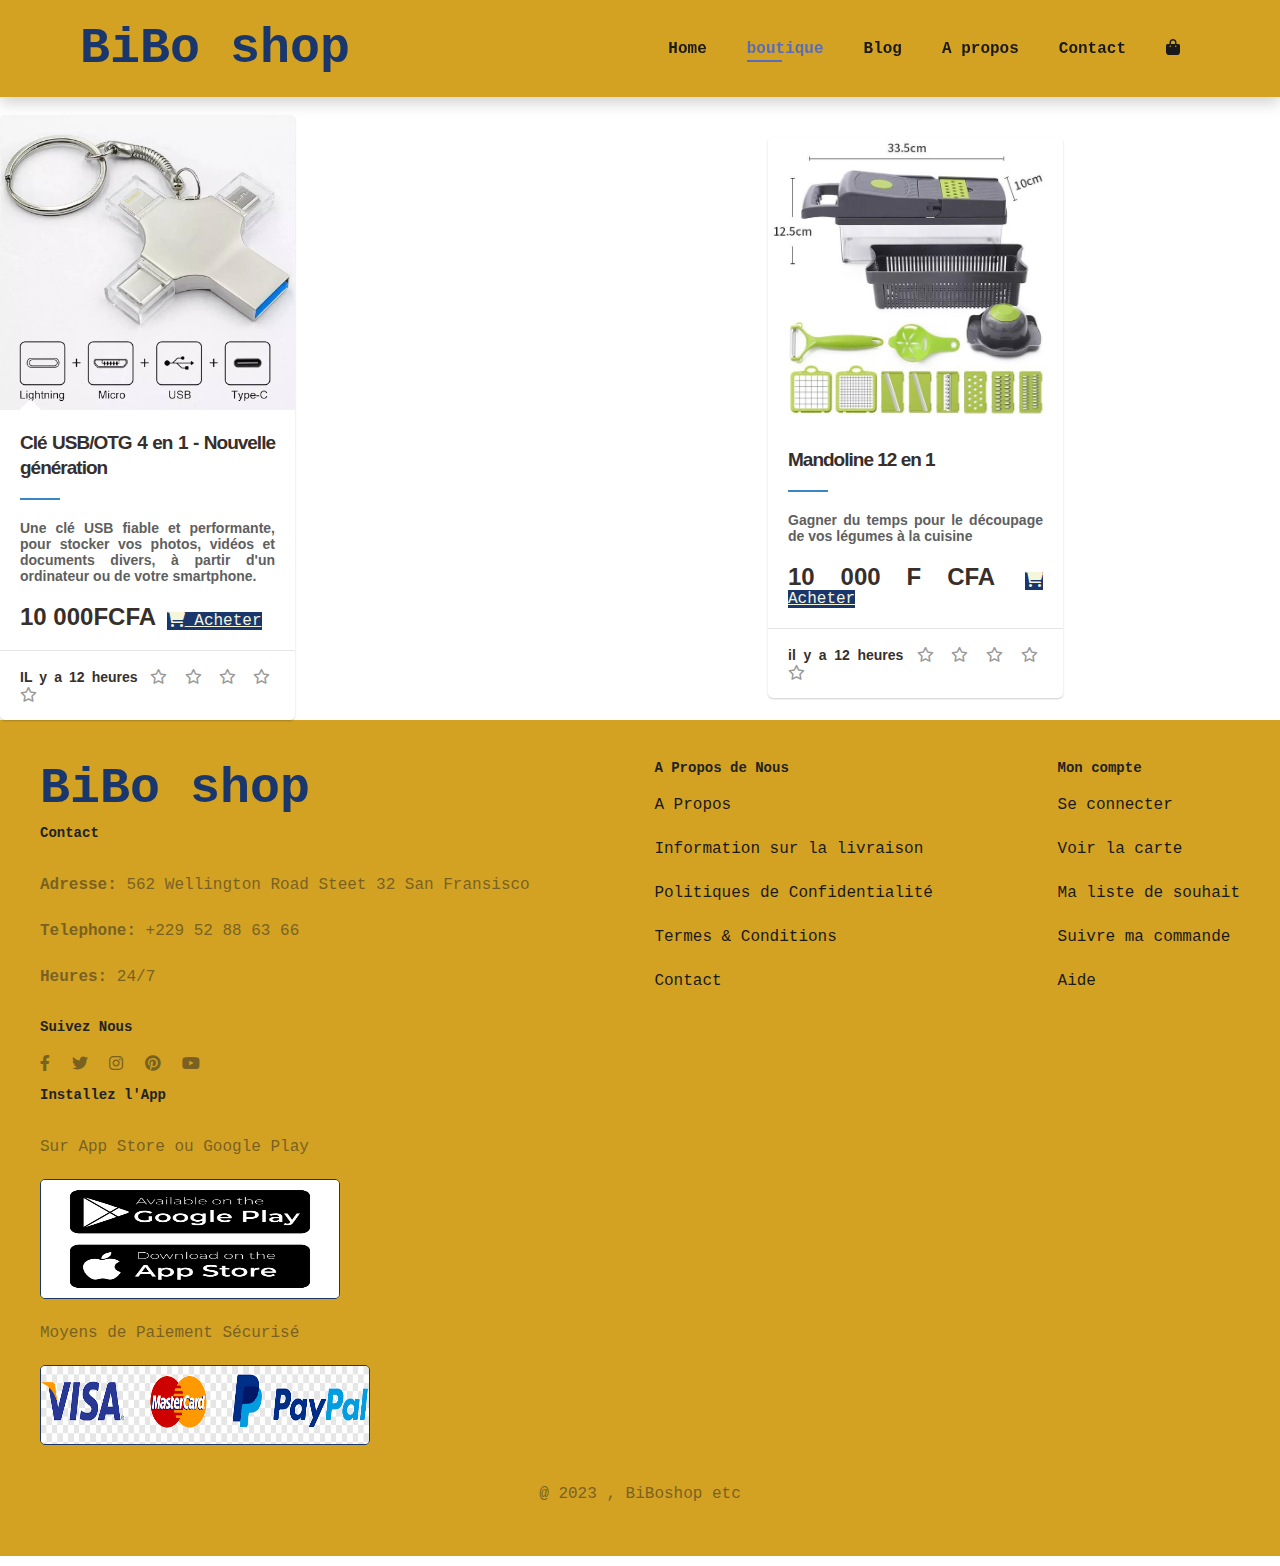
==== shop.html @ 0071ec61 "first commit" ====
<html>
    <head>
    <meta charset="UTF-8">
    <meta http-equiv="X-UA-Compatible" content="IE=edge">
    <meta name="viewport" content="width=device-width, initial-scale=1.0">
    <link rel="stylesheet" href="font/css/all.css"> 
    <title>BiBoShop</title>
    <link rel="stylesheet" href="styles1.css">
    <link rel="stylesheet" href="styles.css">
    <link rel="preconnect" href="https://fonts.googleapis.com">
    <link rel="stylesheet" href="path/to/font-awesome/css/font-awesome.min.css">

<link rel="preconnect" href="https://fonts.gstatic.com" crossorigin>
<link href="https://cdn.jsdelivr.net/npm/bootstrap@5.2.3/dist/css/bootstrap.min.css" rel="stylesheet" integrity="sha384-rbsA2VBKQhggwzxH7pPCaAqO46MgnOM80zW1RWuH61DGLwZJEdK2Kadq2F9CUG65" crossorigin="anonymous">

<link href="https://fonts.googleapis.com/css2?family=Merriweather&family=Montserrat&family=Sacramento&display=swap" rel="stylesheet">

</head>
<body>
    <section id="header">
        
        <a class="navbar-logo" href="index.html">
            BiBo shop
        </a>
        <div>
            <ul id="navbar">
                <li><a  href="index.html">Home</a></li>
                <li><a  class="active" href="shop.html">boutique</a></li>
                <li><a href="blog.html">Blog</a></li>
                <li><a href="About.html">A propos</a></li>
                <li><a href="contact.html">Contact</a></li>
                <li><a class="lg-bag" href="cart.html"><i class="fa fa-shopping-bag" aria-hidden="true"></i></a></li>
                <a href="#" id="close"><i class="fas fa-times"></i></a>
            </ul>
        </div>
        <div id="mobile">
            <a href="cart.html"><i class="fa fa-shopping-bag" aria-hidden="true"></i></a>
            <i id="bar" class="fas fa-outdent"></i>
    
        </div>
    </section>
    <section>
        <br>
<div class="container">
  <div class="row"> 
    <div class="block span3">
      <div class="product">
        <img src="img/store/pro1.jpg">
          <div class="buttons">
            <a class="buy btn btn-large btn-info" href="#"><i class="fa fa-shopping-cart"></i>Ajouter à la carte</a>
            <a class="preview btn btn-large btn-info" href="single.product.html"><i class=" fa fa-eye"></i> Voir le produit</a>
        </div>
      </div>
    
      <div class="info">
        <h4>Clé USB/OTG 4 en 1 - Nouvelle génération</h4>
        <span class="description">
          Une clé USB fiable et performante, pour stocker vos photos, vidéos et documents divers,
           à partir d'un ordinateur ou de votre smartphone. 
        </span>
        <span class="price">10 000FCFA</span>
        <a class="btn btn-info pull-right" href="#"><i class="fa fa-shopping-cart"></i> Acheter</a>
      </div>
    
      <div class="details">
        <span class="time"><i class="icon-time"></i> IL y a 12 heures</span>
        <span class="rating pull-right">
          <span class="star"></span>
          <span class="star"></span>
          <span class="star"></span>
          <span class="star"></span>
          <span class="star"></span>
         </span>
      </div>
    </div>
  </div>
  <div class="row"> 
    <div class="block span3">
      <div class="product">
        <img src="img/store/produit21.jpg">
          <div class="buttons">
            <a class="buy btn btn-large btn-info" href="#"><i class="fa fa-shopping-cart"></i> Ajouter à la carte</a>
            <a class="preview btn btn-large btn-info" href="single.product.html"><i class="fa fa-eye"></i> Voir le produit</a>
        </div>
      </div>
    
      <div class="info">
        <h4>Mandoline 12 en 1</h4>
        <span class="description">
          Gagner du temps pour le découpage de vos légumes à la cuisine
        </span>
        <span class="price">10 000 F CFA</span>
        <a class="btn btn-info pull-right" href="#"><i class="fa fa-shopping-cart"></i> Acheter</a>
      </div>
    
      <div class="details">
        <span class="time"><i class="icon-time"></i> il y a 12 heures</span>
        <span class="rating pull-right">
          <span class="star"></span>
          <span class="star"></span>
          <span class="star"></span>
          <span class="star"></span>
          <span class="star"></span>
         </span>
      </div>
    </div>
  </div>
</div>
    </section>
    <footer class="section-p1">
        <div class="row-footer">
            <div class="col">
                <a class="navbar-logo" href="index.html">
                    BiBo shop
                </a>
                <h4>Contact</h4>
                <p><strong>Adresse:</strong> 562 Wellington Road Steet 32 San Fransisco</p>
                <p><strong>Telephone:</strong> +229 52 88 63 66</p>
                <p><strong>Heures:</strong> 24/7</p>
                <div class="follow" >
                    <h4>Suivez Nous</h4>
                    <p class="icon">
                        <i class="fab fa-facebook-f"></i>
                        <i class="fab fa-twitter"></i>
                        <i class="fab fa-instagram"></i>
                        <i class="fab fa-pinterest"></i>
                        <i class="fab fa-youtube"></i>
        
                    </p>
                </div>
        
            </div>
            <div class="col">
                <h4>A Propos de Nous</h4>
                <a href="#">A Propos</a><br>
                <a href="#">Information sur la livraison</a><br>
                <a href="#">Politiques de Confidentialité</a><br>
                <a href="#">Termes & Conditions</a><br>
                <a href="#">Contact</a>
        
            </div>
            <div class="col">
                <h4>Mon compte</h4>
                <a href="#">Se connecter</a><br>
                <a href="#">Voir la carte</a><br>
                <a href="#">Ma liste de souhait</a><br>
                <a href="#">Suivre ma commande</a><br>
                <a href="#">Aide</a>
            </div>
            <div class="col app">
                <h4>Installez  l'App</h4>
                <p>Sur App Store ou Google Play</p>
                <img src="img/app.jpg" class="app-img" alt="">
                <p>Moyens de Paiement Sécurisé</p>
                <img src="img/pay2.png" class="pay-img" alt="">
            </div>
        </div>
    
    
        <div class="copyright">
            <p>@ 2023 , BiBoshop etc</p>
        </div>
    
    </footer>
    <script src="script.js"></script>
</body>
</html>
---- styles1.css ----
#header {
    display: flex;
    align-items: center;
    justify-content: space-between;
    padding: 20px 80px;
    background: #d3a223;
    box-shadow: 0 5px 15px rgba(0,0 ,0, 0.2);
    margin-bottom: 0px;
    width: auto;
    z-index: 999;
    position: sticky;
    top: 0;
    left: 0;
}
#navbar {
    display: flex;
    align-items: center;
    justify-content: center;
}
#mobile {
    display: none;
    align-items: center;
}
#close
{
    display: none;
}
.logoHeader {
    width: 100px;
    height: auto;
}
.navbar-logo {
    font-size: 50px;
    font-weight: bolder;
    text-decoration:none;
    list-style: none;
    color: #19376D;
    transition: ease-in 0.3s;
}

#navbar li {
    list-style: none;
    padding: 0 20px;
    position: relative;
}
#navbar li a {
    text-decoration: none;
    font-size: 16px;
    font-weight: 600;
    color: #1a1a1a;
    transition: 0.3s ease;
}
#navbar li a:hover,
#navbar li a.active {
    color: #576CBC;
}
#navbar li a.active::after, 
#navbar li a:hover::after {
    content: " ";
    width: 30%;
    height:2px;
    background: #576CBC;
    position: absolute;
    bottom: -4px;
    left: 20px;
}




body {
    background-image: url(https://subtlepatterns.com/patterns/kindajean.png);
  }
  
  .row {
    width: 40% !important ;
}
.container {
    display: flex !important;
    justify-content: space-between;
    align-items: center;
    text-align: justify;
    flex-wrap: wrap;
}
  .block {
	display: block;
    position: relative;
    width: 295px;
    border-radius: 5px;
    background: #fff;
    box-shadow: 0 1px 2px rgba(0, 0, 0, 0.2);
  }
  
  .product {
    display: block;
    position: relative;
  }
  
  .product img {
    width: 100%;
    border-top-left-radius: 5px;
    border-top-right-radius: 5px;
  }
  
  .info {
    display: block;
    position: relative;
    padding: 20px;
  }
  
  .details {
    border-top: 1px solid #e5e5e5;
    padding: 18px 20px;
  }
  
  .buttons {
    display: block;
    position: absolute;
    left: 0;
    top: 0;
    width: 100%;
    height: 100%;
    border-top-left-radius: 5px;
    border-top-right-radius: 5px;
    background: rgba(255, 255, 255, 0.5);
    opacity: 0;
    -webkit-transition: opacity 0.25s ease-in;
    -ms-transition: opacity 0.25s ease-in;
    -moz-transition: opacity 0.25s ease-in;
    -o-transition: opacity 0.25s ease-in;
    transition: opacity 0.25s ease-in;
  }
  
  .product:hover .buttons,
  .product:hover a {
    opacity: 1;
  }
  
  .buttons a  { 
    display: block;
    position: absolute;
    left: 50px;
    width: 155px;
    border-radius: 2px;
    padding: 15px 10px 15px 65px !important;
    font-family: Helvetica, sans-serif;
    text-transform: uppercase !important;
    color: #fff;
    text-decoration: none;
    opacity: 0;
  }
  .btn {
    background-color: #19376D !important;
    color: beige !important;
    border: 1px solid white !important;
    margin: 12px 0 !important;
    width: auto !important;
    text-align: center !important;
}
.btn-info:hover {
    background-color:beige !important;
    color:#19376D !important;
    border: 1px solid #19376D !important;

}
  a.buy {
    top: 20%;
  }
  
  a.preview {
    bottom: 20%;
  }
  
  .info::after {
    display: block;
    position: absolute;
    top: -8px;
    left: 23px;
    content: "";
    width: 15px;
    height: 15px;
    background: #fff;
    -webkit-transform: rotate(45deg);
    -ms-transform: rotate(45deg);
    -moz-transform: rotate(45deg);
    -o-transform: rotate(45deg);
    transform: rotate(45deg);
  }
  
  .info h4 {
    position: relative;
    padding: 0 0 20px 0;
    margin: 0 0 20px 0;
    font-family: "Open Sans", sans-serif;
    font-weight: 700;
    font-size: 19px;
    line-height: 25px;
    color: #372f2b;
    letter-spacing: -1px;
  }
  
  .info h4::after {
    display: block;
    position: absolute;
    bottom: 0px;
    content: "";
    width: 40px;
    height: 2px;
    background: #3b86c4;
  }
  
  .info .description {
    display: block;
    padding-bottom: 20px;
    font-family: "Open Sans", sans-serif;
    font-size: 14px;
    font-weight: 600;
    color: #5f5f5f;
  }
  
  .info .price {
    font-family: "Open Sans", Helvetica, Arial, sans-serif;
    font-size: 24px;
    font-weight: 700;
    color: #372f2b;
    line-height: 26px;
  }
  
  .time {
    font-family: "Open Sans", sans-serif;
    font-size: 14px;
    font-weight: 700;
    color: #372f2b;
    background: url("../img/clock-icon.png") no-repeat;
    background-position: 0 2px;
  }
  
  .rating {
    unicode-bidi: bidi-override;
    direction: rtl;
    font-size: 15px;
  }
  
  .rating span.star {
    font-family: FontAwesome;
    font-weight: 400;
    font-style: normal;
    display: inline-block;
  }
  
  .rating span.star:hover {
    cursor: pointer;
  }
  
  .rating span.star:before {
    content: "\f006";
    padding-right: 5px;
    color: #999;
  }
  
  .rating span.star:hover:before,
  .rating span.star:hover ~ span.star:before {
    content: "\f005";
    color: #e3cf7a;
  }
  footer .col {
    display: flex;
    align-items: flex-start;
    flex-direction: column;
}
footer .app {
    width: auto;
}
footer h4 {
    margin-bottom: 20px;
    font-size: 14;
}
footer p {
    margin-bottom: 13px;
}
footer a {
    margin: 0 0 8px 0;
    color: #1a1a1a;
    text-decoration: none;
}
footer .logo {
    margin-bottom: 30px;
}
footer .follow {
    margin-top: 20px;
    color: rgb(0, 0, 0);
}
footer .follow i {    
    padding-right: 12px;
}
footer .follow i:hover ,
footer a:hover {
    color: #19376D;
}
footer .copyright {
    margin-top: 30px;
    text-align: center;
}
footer .row-footer {
    display: flex !important;
    flex-wrap: wrap !important;
    justify-content: space-between !important;
}


  /* Start Media query */
@media (max-width: 1024px) {
    #banner3 .banner-box {
        height: 50vh;
        width: 300px;
      
    }
}
@media (max-width: 912px){
    #feature .fe-box {
        padding: 25px 1px;
        width: 150px;
        text-align: center;
        /* padding: 25px 100px; */
        padding: 25px 5px;
        border: 1px solid #cce7d0;
        margin: 40px;
    }
    #sm-banner .banner-box {
        height: 38vh;
        min-width: 100%;
    }
    #banner3 {
        display: flex;
        justify-content: space-between;
        flex-direction: column;
        flex-wrap: wrap;
    }
    #banner3 .banner-box {
       
        width: 100%;
        margin-bottom: 30px;
    }
}
@media (max-width:799px)  {
#navbar { 
    display: flex;
    flex-direction: column;
    align-items: flex-start;
    justify-content: flex-start;
    position: fixed;
    top: 0;
    right:-300px;
    width: 300px;
    background-color: #E3E6F3;
    box-shadow: 0 40px 60px rgba(0, 0, 0, 0.1);
    padding: 80px 0 0 10px;
    transition: 0.5s;
}
.navbar-logo {
    font-size: 30px;
}
#navbar.active {
    position: absolute;
    right: 0px ;
}
#navbar li {
    margin-bottom: 25px;
}
#navbar li:hover {
    color: #19376D;
}
#navbar a#close{
    text-decoration: none;
}
#mobile {
    display: flex;
    align-items: center;
}
#mobile i {
    color: #1a1a1a;
    font-size: 24px;
    padding-left: 20px;
}
#close {
    display: flex;}
#close {
    position: absolute;
    top: 30px;
    left: 30px;
    font-size: 25px;
    color: #222;
}
.lg-bag {
    display: none;
}
#hero{
height: 70vh;
background-position: top 30% right 30%;
padding: 5px 80px;
}
#feature {
    display: flex;
    align-items: center;
    justify-content: center;
    flex-wrap: wrap;
        
}
#feature .fe-box {
    margin: 10px 25px;
    padding: 25px 25px;
    border: 1px solid #cce7d0;
}
#product1 .pro-container {
    display: flex;
    justify-content:center;
    flex-wrap: wrap;
}
#banner {
height: 25vh;
width: 100%;
background-size: cover;
background-position: center;
}
#sm-banner .banner-box {
   
    margin: 10px 20px;
    padding: 0px 20px;
    min-width: 100%;
    height: 30vh;
}
#banner3 {
    display: none;
   /* padding: 5px 40px; */
   justify-content:space-between;
   min-width: 100%;
margin-left: 10px;
}

#banner3 .banner-box {
  width: 100%;
  margin: 0 0 15px 0;
}

#newsletter {
   
    height: 35vh;
    
}
#newsletter .newsForm {
    display: flex;
    width: 70%;
}
}

@media (max-width:477px)  {
    .container {
        display: block;
        justify-content: space-between;
        align-items: center;
        text-align: justify;
        flex-wrap: wrap;
    }
    .row {
        width: 100% !important;
    }
#header {
  
    padding: 20px 40px;
   
}  
.navbar-logo {
    font-size: 30px;
}
#hero {
    height: 70vh;
    background-position: 40%;
    padding: 5px 40px;       
    
}
#hero  h2 {
    font-size: 42px;
    line-height: 50px;
    color: #ffffff;
}
#hero h1 {
    color: #19376D;
    font-size: 50px;
}
#hero p {
    font-size: 35 px;
    color: #ffffff;
    font-weight: 500;
    margin: 15px 0 20px 0;
}
#feature {
    padding: 20px;
    justify-content: space-between;
}
.img1 {
    width: 100%;
    padding-bottom: 15px;
}
#feature .fe-box {
    width: 100px;
    text-align: center;
    box-shadow: 20px 20px 34% rgba(0, 0, 0, 0.03);
    padding: 25px 15px;
    border: 1px solid #cce7d0;
}
#product1 h2 {
    font-size: 37px;
   
}
#product1 p {
    font-size: 25px;
}
#product1 .pro {
    width: 100%;
}  
#sm-banner .banner-box {
    margin: 10px 20px;
    padding: 0px 20px;
    min-width: 100%;
    height: 40vh;
}
#banner h2 {
    color: white;
    font-size: 30px;
    font-weight: 700;
    padding: 10px 20px;
}
#banner3 {
    display: none;
}

#banner3 .banner-box {
    width: 100%;
}
#banner3 .banner2 {
margin: 15px 0;
}

#newsletter {
    padding: 20px 20px;
    height: 22vh;
}
#newsletter .newsForm{
    width: 100%;
}
.row-footer {
    display: flex;
    flex-direction: column;
}
    
   

}

@media (max-width:375px) {
    #hero {
        height: 80vh;
        background-position: 40%;
        padding: 20px 20px;
    }
    #hero button {
        
        color: #19376D;
        border: 2px solid #19376D;
        padding: 18px;
        font-size: 20px;
        
    }
    #hero p {
        font-size: 35 px;
        color: rgb(0, 0, 0);
        font-weight: 500;
        margin: 15px 0 20px 0;
    }
    #hero h1 {
        color: #19376D;
        font-size: 40px;
    }
    #banner {
        height: 40vh;
        width: 100%;
        background-size: cover;
        background-position: center;
    }
    #sm-banner .banner-box:nth-child(1) {
        height: 70vh;
        width: 50%;
        margin: auto;
        margin-bottom: 30px;

       
    }
    #sm-banner .banner-box:nth-child(2) {
        height: 50vh;
        width: 50%;
        margin: auto;
       
    }
    #newsletter {
        padding: 20px 20px;
        height: 28vh;
    }
}
@media (max-width:280px) {
    .navbar-logo {
        font-size: 25px;
    }
    #feature .fe-box {
        width: 70px;
        min-width: 40%;
        text-align:justify;
        margin: 0;
        padding: 25px 15px;
        max-width: 50%;
        border: 1px solid #cce7d0;
    }
    #banner {
        height: 45vh;
        width: 100%;
        background-size: cover;
        background-position: center;
    }
    #banner h4 {
        color: #576CBC;
        font-size: 19px;
        text-align: center;
    }
    #sm-banner h2 {
        color: #fff;
        font-size: 30px;
        font-weight: bold 700;
        padding: 8px 0;
    }
    #newsletter {
        padding: 20px 20px;
        height: 28vh;
    }
    #newsletter h4 {
        
        font-size: 18px;
    }
    .app-img {
        min-width: 150px;
        height: 120px;
        border: 1px solid #19376D;
        border-radius: 5px;
        margin: 10px 0 10px 0;
    }
}
---- styles.css ----
* {
    margin: 0;
    padding: 0;
    font-family: 'Ubuntu Mono', monospace;
    box-sizing: border-box;
}

h1 {
    font-size: 58px;
    line-height: 64px;
    color: #222;
}

h2 {
    font-size: 52px;
    line-height: 54px;
    color: #222;
}

h4 {
    font-size: 25px;
    color: #222;
}

h6 {
    font-weight: 700;
    font-size: 12 px;
}

p {
    font-size: 16 px;
    color: #222;
    opacity: 0.5;
    margin: 15px 0 20px 0;
}

body {
    width: 100%;
    /* background-color: #e8f6ea; */
}

.section-p1 {
    padding: 40px 40px;
}

.section-m1 {
    padding: 40px 0;
}

button.normal {
    font-size: 15px;
    font-weight: 600;
    padding: 15px 30px;
    color: black;
    background-color: #fff;
    border-radius: 4px;
    cursor: pointer;
    border: none;
    outline: none;
    transition: 0.2s;
}

#header {
    display: flex;
    align-items: center;
    justify-content: space-between;
    padding: 20px 80px;
    background: #d3a223;
    box-shadow: 0 5px 15px rgba(0, 0, 0, 0.2);
    margin-bottom: 0px;
    width: auto;
    z-index: 999;
    position: sticky;
    top: 0;
    left: 0;
}

#navbar {
    display: flex;
    align-items: center;
    justify-content: center;
}

#mobile {
    display: none;
    align-items: center;
}

#close {
    display: none;
}

.logoHeader {
    width: 100px;
    height: auto;
}

.navbar-logo {
    font-size: 50px;
    font-weight: bolder;
    text-decoration: none;
    list-style: none;
    color: #19376D;
    transition: ease-in 0.3s;
}

#navbar li {
    list-style: none;
    padding: 0 20px;
    position: relative;
}

#navbar li a {
    text-decoration: none;
    font-size: 16px;
    font-weight: 600;
    color: #1a1a1a;
    transition: 0.3s ease;
}

#navbar li a:hover,
#navbar li a.active {
    color: #576CBC;
}

#navbar li a.active::after,
#navbar li a:hover::after {
    content: " ";
    width: 30%;
    height: 2px;
    background: #576CBC;
    position: absolute;
    bottom: -4px;
    left: 20px;
}

/* Home page */
#hero {
    background-image: url(img/banner-bg.jpg);
    height: 90vh;
    width: 100%;
    background-size: cover;
    background-position: top 25% right 25%;
    padding: 5px 80px;
    display: flex;
    flex-direction: column;
    align-items: flex-start;
    justify-content: center;
}

#hero h4 {
    padding-bottom: 15px;
}

#hero h1 {
    color: #19376D;
}

#hero button {
    /* background-image:url(img/product/banner3.jpg);
    background-color:transparent;
    background-position: center; */
    background-color: transparent;
    color: #19376D;
    border: 1px solid white;
    padding: 10px;
    cursor: pointer;
    font-size: 28px;
    font-weight: bold 700;
    background-repeat: no-repeat;
    transition: 0.2s ease-in;
}

#hero button:hover {
    background-color: #19376D;
    color: beige;
}

.img1 {
    width: 120px;
    padding-bottom: 15px;
}

#feature {
    display: flex;
    align-items: center;
    justify-content: space-between;
    flex-wrap: wrap;

}

#feature .fe-box {
    width: 150px;
    text-align: center;
    box-shadow: 20px 20px 34% rgba(0, 0, 0, 0.03);
    padding: 25px 15px;
    border: 1px solid #576bbc27;
}

#feature .fe-box:hover {
    box-shadow: 10px 10px 54px rgba(0, 0, 0, 0.1);

}

#feature .fe-box h6 {
    display: inline-block;
    padding: 9px 6px 8px 5px;
    line-height: 1;
    border-radius: 4%;
    color: #19376D;
    background-color: #fddde4;
}

#feature .fe-box:nth-child(2) h6 {
    background-color: #cdebbc;

}

#feature .fe-box:nth-child(3) h6 {
    background-color: #d1e8f2;

}

#feature .fe-box:nth-child(4) h6 {
    background-color: #f6dbf6;

}

#feature .fe-box:nth-child(5) h6 {
    background-color: #cdd4f8;

}

#feature .fe-box:nth-child(6) h6 {
    background-color: #fff2e5;

}

#product1 {
    text-align: center;
}

#product1 .pro {
    width: 21%;
    min-width: 240px;
    border: 1px solid #cce7d0;
    padding: 20px 12px;
    cursor: pointer;
    border-radius: 25px;
    box-shadow: 20px 25px 32px rgba(0, 0, 0, 0.02);
    transition: 0.3 ease;
    position: relative;

}

#product1 .pro:hover {
    box-shadow: 20px 25px 32px rgba(0, 0, 0, 0.06);

}

#product1 .pro img {
    width: 100%;
    border-radius: 20px;
}

#product1 .pro .des {
    text-align: start;
    padding: 10px 0;
}

#product1 .pro .des span {
    color: #606063;
    font-size: 12px;
}

#product1 .pro .des h5 {
    color: #1a1a1a;
    padding-top: 10px;
    font-size: 14px;
}

#product1 .pro .des i {
    font-size: 13px;
    color: rgb(243, 181, 25);
}

#product1 .pro .des h4 {
    padding-top: 7px;
    font-size: 15px;
    font-weight: 700;
    color: #19376D;
}

#product1 .pro .cart {
    width: 40px;
    background-color: #e8f6ea;
    color: #19376D;
    height: 40px;
    border: 1px solid #cce7d0;
    position: absolute;
    bottom: 20px;
    right: 10px;
    line-height: 40px;
    border-radius: 50px
}

#product1 .pro .cart:hover {
    background-color: #19376D;
    color: white;
}

#product1 .pro-container {
    display: flex;
    /* align-items: center; */
    justify-content: space-around;
    flex-wrap: wrap;
}

#product1 .pro-container .pro {
    margin: 20px;

}

#banner {
    display: flex;
    flex-direction: column;
    align-items: center;
    justify-content: center;
    background-image: url(img/promo-banner1.jpg);
    height: 45vh;
    width: 100%;
    background-size: cover;
    background-position: center;
}

#banner h4 {
    color: #cce7d0;
    font-size: 16px;

}

#banner h2 {
    color: white;
    font-size: 30px;
    font-weight: 700;
    padding: 10px 0;

}

#banner h2 span {
    color: rgb(100, 15, 15);
}

#banner button:hover {
    background-color: #19376D;
    color: white;
}

#sm-banner {
    display: flex;
    justify-content: space-between;
    flex-wrap: wrap;

}

#sm-banner .banner-box:nth-child(1) {
    display: flex;
    flex-direction: column;
    align-items: flex-start;
    justify-content: center;
    background-image: url(img/sm-banner.jpg);
    height: 55vh;
    width: 45%;
    margin: auto;
    margin-bottom: 15px;
    padding: 0px 20px;
    background-size: cover;
    background-position: top 75% right 100%;
}

#sm-banner .banner-box:nth-child(2) {
    display: flex;
    flex-direction: column;
    align-items: flex-start;
    justify-content: center;
    background-image: url(img/promo-banner4.jpg);
    height: 55vh;
    width: 45%;
    margin: auto;
    padding: 0px 20px;
    background-size: cover;
    background-position: top 75% right 100%;
}

#sm-banner h4 {
    color: rgb(18, 18, 18);
    font-size: 20px;
    font-weight: 700;
    padding: 10px 0;
}

#sm-banner h2 {
    color: #fff;
    font-size: 40px;
    font-weight: bold 700;
    padding: 12px 0;
}

#sm-banner span {
    color: rgb(0, 0, 0);
    padding-bottom: 15px;
    font-weight: 800;
}

#sm-banner button {
    font-size: 15px;
    font-weight: bolder;
    padding: 10px 20px;
    color: white;
    background-color: transparent;
    cursor: pointer;
    border: 1px solid #fff;
    box-shadow: #1a1a1a;
    outline: none;
    transition: 0.2s;
}

#sm-banner button:hover {
    background-color: #19376D;
    color: white;
    border: 1px solid #19376D;

}

#banner3 {
    display: flex;
    justify-content: space-between;
    flex-direction: row;
    flex-wrap: wrap;
}

#banner3 .banner-box {
    display: flex;
    flex-direction: column;
    align-items: flex-start;
    justify-content: center;
    background-image: url(img/promo-banner1.jpg);
    height: 50vh;
    width: 30%;
    /* width: auto; */
    margin: 0 20px;
    background-size: cover;
    /* background-position: cente;  */
}

#banner3 h2 {
    color: #fff;
    font-weight: 900;
    font-size: 22px;
}

#banner3 .banner2 {
    background-image: url(img/promo-banner3.jpg);

}

#banner3 .banner22 {
    background-image: url(img/banner\ 2.jpg);
}

#banner3 h3 {
    color: #fff;
    font-weight: 900;
    font-size: 15px;
    color: #576CBC;
}

#newsletter {
    display: flex;
    justify-content: space-between;
    align-items: center;
    flex-wrap: wrap;
    background-image: url(img/pawel-czerwinski-OY3slACa3ec-unsplash.jpg);
    background-repeat: no-repeat;
    height: 50vh;
    background-size: cover;
    background-color: #554a4a;
    background-position: bottom;
    margin: 12px 0 0 0;
    padding: 0 20px;
}

#newsletter p {
    color: white;
    font-size: 1rem;
    font-weight: 600;
}

#newsletter h4 {
    color: white;
    font-size: 22px;
    font-weight: 700;
}

#newsletter p span {
    color: rgb(238, 105, 15);
    font-weight: bolder;
}

#newsletter .newsForm {
    display: flex;
    width: 40%;
}

#newsletter input {
    height: 3.14rem;
    width: 100%;
    font-size: 14 px;
    padding: 15px 20px;
    border: 1px solid transparent;
    border-radius: 4px;
    outline: none;
    border-top-right-radius: 0;
    border-bottom-right-radius: 0;
}

#newsletter button {
    background-color: #19376D;
    color: white;
    padding: 0 20px;
    white-space: nowrap;
    border-radius: 5px;
    border-top-left-radius: 0;
    border-bottom-left-radius: 0;
}

.app-img {
    width: 300px;
    height: 120px;
    border: 1px solid #19376D;
    border-radius: 5px;
    margin: 10px 0 10px 0;
}

.pay-img {
    width: 65%;
    height: 80px;
    border: 1px solid #19376D;
    border-radius: 5px;
    margin: 10px 0 10px 0;
}

footer {
    background-color: #d3a223;
}

footer .row {
    display: flex;
    flex-wrap: wrap;
    justify-content: space-between;
}

footer .col {
    display: flex;
    align-items: flex-start;
    flex-direction: column;
}

footer .app {
    width: auto;
}

footer h4 {
    margin-bottom: 20px;
    font-size: 14;
}

footer p {
    margin-bottom: 13px;
}

footer a {
    margin: 0 0 8px 0;
    color: #1a1a1a;
    text-decoration: none;
}

footer .logo {
    margin-bottom: 30px;
}

footer .follow {
    margin-top: 20px;
    color: rgb(0, 0, 0);
}

footer .follow i {
    padding-right: 12px;
}

footer .follow i:hover,
footer a:hover {
    color: #19376D;
}

footer .copyright {
    margin-top: 30px;
    text-align: center;
}













/*S








































































/* Start Media query */
@media (max-width: 1024px) {
    #banner3 .banner-box {
        height: 50vh;
        width: 300px;

    }
}

@media (max-width: 912px) {
    #feature .fe-box {
        padding: 25px 1px;
        width: 150px;
        text-align: center;
        /* padding: 25px 100px; */
        padding: 25px 5px;
        border: 1px solid #cce7d0;
        margin: 40px;
    }

    #sm-banner .banner-box {
        height: 38vh;
        min-width: 100%;
    }

    #banner3 {
        display: flex;
        justify-content: space-between;
        flex-direction: column;
        flex-wrap: wrap;
    }

    #banner3 .banner-box {

        width: 100%;
        margin-bottom: 30px;
    }
}

@media (max-width:799px) {
    #navbar {
        display: flex;
        flex-direction: column;
        align-items: flex-start;
        justify-content: flex-start;
        position: fixed;
        top: 0;
        right: -300px;
        width: 300px;
        background-color: #E3E6F3;
        box-shadow: 0 40px 60px rgba(0, 0, 0, 0.1);
        padding: 80px 0 0 10px;
        transition: 0.5s;
    }

    .navbar-logo {
        font-size: 30px;
    }

    #navbar.active {
        position: absolute;
        right: 0px;
    }

    #navbar li {
        margin-bottom: 25px;
    }

    #navbar li:hover {
        color: #19376D;
    }

    #navbar a#close {
        text-decoration: none;
    }

    #mobile {
        display: flex;
        align-items: center;
    }

    #mobile i {
        color: #1a1a1a;
        font-size: 24px;
        padding-left: 20px;
    }

    #close {
        display: flex;
    }

    #close {
        position: absolute;
        top: 30px;
        left: 30px;
        font-size: 25px;
        color: #222;
    }

    .lg-bag {
        display: none;
    }

    #hero {
        height: 70vh;
        background-position: top 30% right 30%;
        padding: 5px 80px;
    }

    #feature {
        display: flex;
        align-items: center;
        justify-content: center;
        flex-wrap: wrap;

    }

    #feature .fe-box {
        margin: 10px 25px;
        padding: 25px 25px;
        border: 1px solid #cce7d0;
    }

    #product1 .pro-container {
        display: flex;
        justify-content: center;
        flex-wrap: wrap;
    }

    #banner {
        height: 25vh;
        width: 100%;
        background-size: cover;
        background-position: center;
    }

    #sm-banner .banner-box {

        margin: 10px 20px;
        padding: 0px 20px;
        min-width: 100%;
        height: 30vh;
    }

    #banner3 {
        display: none;
        /* padding: 5px 40px; */
        justify-content: space-between;
        min-width: 100%;
        margin-left: 10px;
    }

    #banner3 .banner-box {
        width: 100%;
        margin: 0 0 15px 0;
    }

    #newsletter {

        height: 35vh;

    }

    #newsletter .newsForm {
        display: flex;
        width: 70%;
    }
}

@media (max-width:477px) {
    #header {

        padding: 20px 40px;

    }

    .navbar-logo {
        font-size: 30px;
    }

    #hero {
        height: 70vh;
        background-position: 40%;
        padding: 5px 40px;

    }

    #hero h2 {
        font-size: 42px;
        line-height: 50px;
        color: #ffffff;
    }

    #hero h1 {
        color: #19376D;
        font-size: 50px;
    }

    #hero p {
        font-size: 35 px;
        color: #ffffff;
        font-weight: 500;
        margin: 15px 0 20px 0;
    }

    #feature {
        padding: 20px;
        justify-content: space-between;
    }

    .img1 {
        width: 100%;
        padding-bottom: 15px;
    }

    #feature .fe-box {
        width: 100px;
        text-align: center;
        box-shadow: 20px 20px 34% rgba(0, 0, 0, 0.03);
        padding: 25px 15px;
        border: 1px solid #cce7d0;
    }

    #product1 h2 {
        font-size: 37px;

    }

    #product1 p {
        font-size: 25px;
    }

    #product1 .pro {
        width: 100%;
    }

    #sm-banner .banner-box {
        margin: 10px 20px;
        padding: 0px 20px;
        min-width: 100%;
        height: 40vh;
    }

    #banner h2 {
        color: white;
        font-size: 30px;
        font-weight: 700;
        padding: 10px 20px;
    }

    #banner3 {
        display: none;
    }

    #banner3 .banner-box {
        width: 100%;
    }

    #banner3 .banner2 {
        margin: 15px 0;
    }

    .carousel-container {
        display: none;
    }

    #newsletter {
        padding: 20px 20px;
        height: 22vh;
    }

    #newsletter .newsForm {
        width: 100%;
    }
}

@media (max-width:375px) {
    #hero {
        height: 80vh;
        background-position: 40%;
        padding: 20px 20px;
    }

    #hero button {

        color: #19376D;
        border: 2px solid #19376D;
        padding: 18px;
        font-size: 20px;

    }

    #hero p {
        font-size: 35 px;
        color: rgb(0, 0, 0);
        font-weight: 500;
        margin: 15px 0 20px 0;
    }

    #hero h1 {
        color: #19376D;
        font-size: 40px;
    }

    #banner {
        height: 40vh;
        width: 100%;
        background-size: cover;
        background-position: center;
    }

    #sm-banner .banner-box:nth-child(1) {
        height: 70vh;
        width: 50%;
        margin: auto;
        margin-bottom: 30px;


    }

    #sm-banner .banner-box:nth-child(2) {
        height: 50vh;
        width: 50%;
        margin: auto;

    }

    #newsletter {
        padding: 20px 20px;
        height: 28vh;
    }
}

@media (max-width:280px) {
    .navbar-logo {
        font-size: 25px;
    }

    #feature .fe-box {
        width: 70px;
        min-width: 40%;
        text-align: justify;
        margin: 0;
        padding: 25px 15px;
        max-width: 50%;
        border: 1px solid #cce7d0;
    }

    #banner {
        height: 45vh;
        width: 100%;
        background-size: cover;
        background-position: center;
    }

    #banner h4 {
        color: #576CBC;
        font-size: 19px;
        text-align: center;
    }

    #sm-banner h2 {
        color: #fff;
        font-size: 30px;
        font-weight: bold 700;
        padding: 8px 0;
    }

    #newsletter {
        padding: 20px 20px;
        height: 28vh;
    }

    #newsletter h4 {

        font-size: 18px;
    }

    .app-img {
        min-width: 150px;
        height: 120px;
        border: 1px solid #19376D;
        border-radius: 5px;
        margin: 10px 0 10px 0;
    }
}

/* #cart_count {
    position: absolute;
    font-size: 12px;
    padding: 12px;
     width: 12px;
    height: 12px;
    border-radius: 50%;
    background: #fff;
    right: -6px;
    top: -6px;
    display: flex;
    justify-content: center;
    align-items: center;
} */
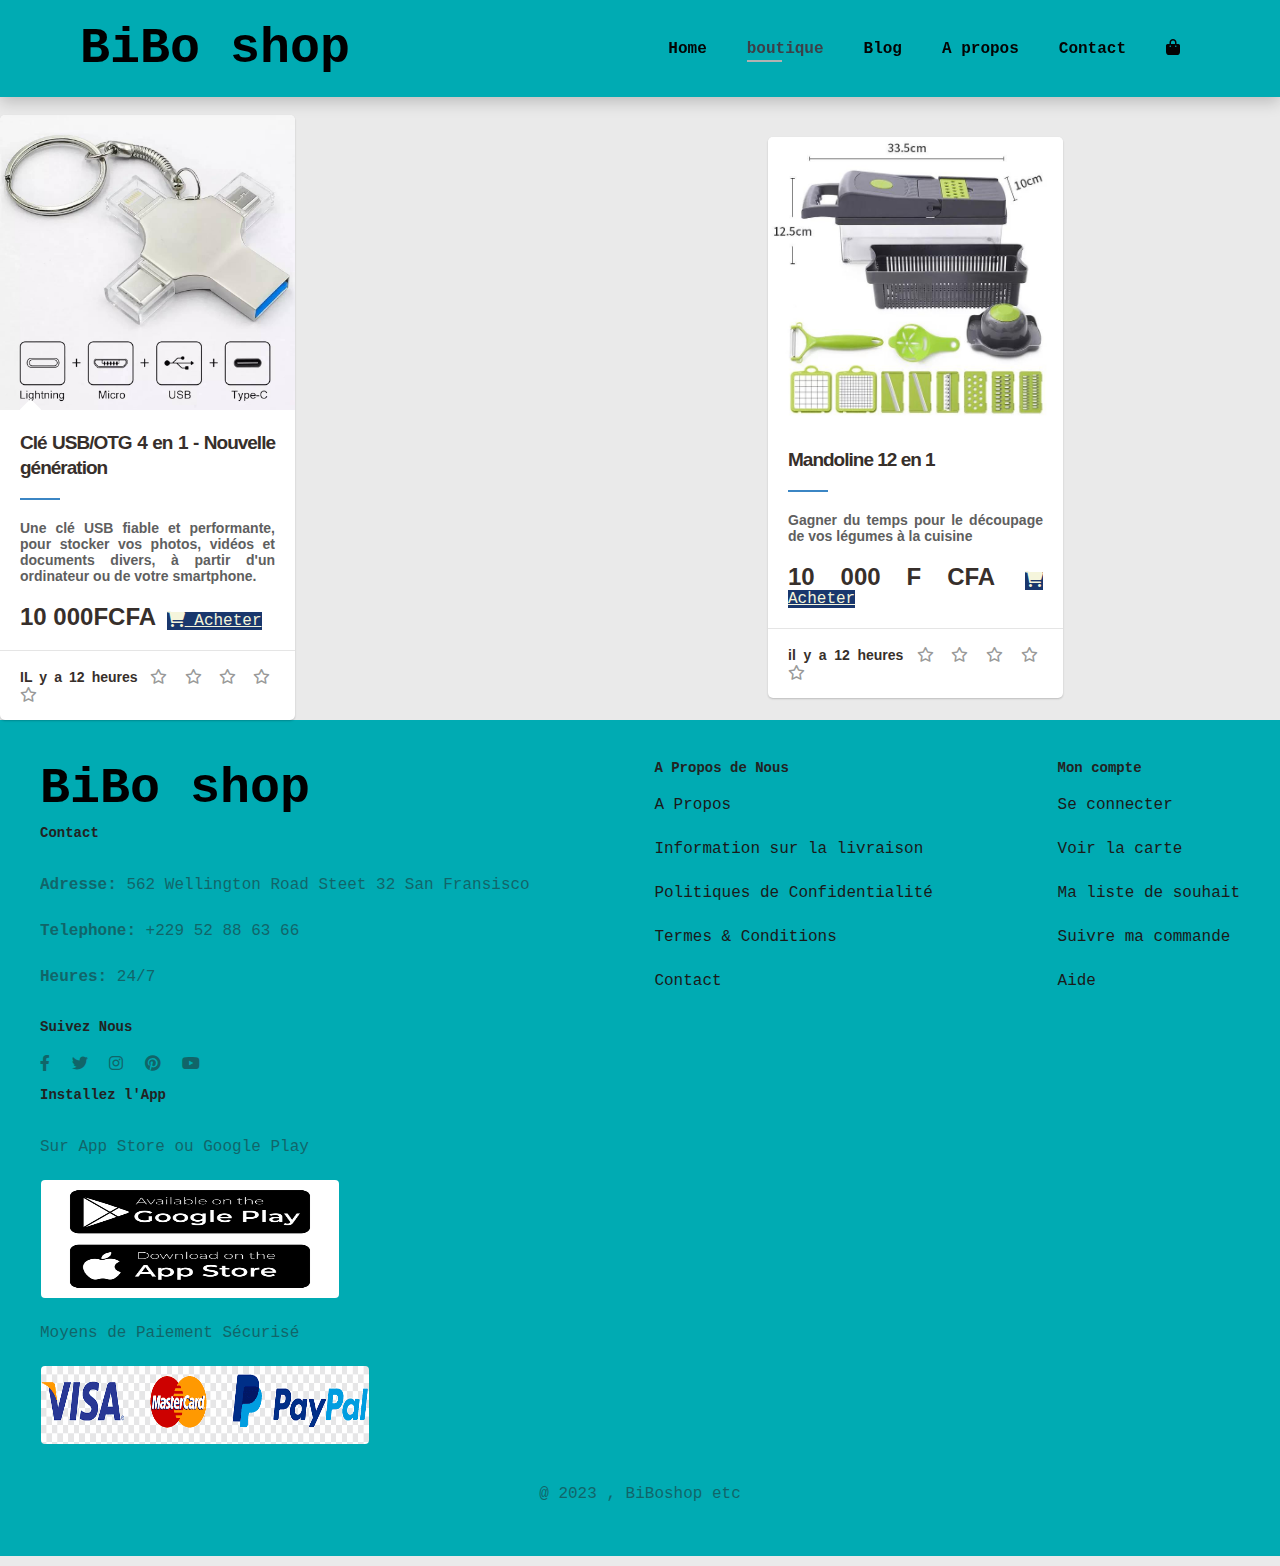
==== commit 216eac6e: "First commit" ====
--- a/shop.html
+++ b/shop.html
@@ -47,7 +47,7 @@
       <div class="product">
         <img src="img/store/pro1.jpg">
           <div class="buttons">
-            <a class="buy btn btn-large btn-info" href="#"><i class="fa fa-shopping-cart"></i>Ajouter à la carte</a>
+            <a class="buy btn btn-large btn-info cart_count" href="cart.html"><i class="fa fa-shopping-cart "></i>Ajouter à la carte</a>
             <a class="preview btn btn-large btn-info" href="single.product.html"><i class=" fa fa-eye"></i> Voir le produit</a>
         </div>
       </div>
@@ -79,7 +79,7 @@
       <div class="product">
         <img src="img/store/produit21.jpg">
           <div class="buttons">
-            <a class="buy btn btn-large btn-info" href="#"><i class="fa fa-shopping-cart"></i> Ajouter à la carte</a>
+            <a class="buy btn btn-large btn-info cart_count" href="#"><i class="fa fa-shopping-cart "></i> Ajouter à la carte</a>
             <a class="preview btn btn-large btn-info" href="single.product.html"><i class="fa fa-eye"></i> Voir le produit</a>
         </div>
       </div>
--- a/styles.css
+++ b/styles.css
@@ -5,6 +5,7 @@
     box-sizing: border-box;
 }
 
+
 h1 {
     font-size: 58px;
     line-height: 64px;
@@ -36,7 +37,7 @@
 
 body {
     width: 100%;
-    /* background-color: #e8f6ea; */
+    background-color:EAEAEA;
 }
 
 .section-p1 {
@@ -65,7 +66,7 @@
     align-items: center;
     justify-content: space-between;
     padding: 20px 80px;
-    background: #d3a223;
+    background: #00ABB3;
     box-shadow: 0 5px 15px rgba(0, 0, 0, 0.2);
     margin-bottom: 0px;
     width: auto;
@@ -100,7 +101,7 @@
     font-weight: bolder;
     text-decoration: none;
     list-style: none;
-    color: #19376D;
+    color: #000001;
     transition: ease-in 0.3s;
 }
 
@@ -114,13 +115,13 @@
     text-decoration: none;
     font-size: 16px;
     font-weight: 600;
-    color: #1a1a1a;
+    color: #040404;
     transition: 0.3s ease;
 }
 
 #navbar li a:hover,
 #navbar li a.active {
-    color: #576CBC;
+    color: #3C4048;;
 }
 
 #navbar li a.active::after,
@@ -128,7 +129,7 @@
     content: " ";
     width: 30%;
     height: 2px;
-    background: #576CBC;
+    background: #B2B2B2;
     position: absolute;
     bottom: -4px;
     left: 20px;
@@ -136,7 +137,7 @@
 
 /* Home page */
 #hero {
-    background-image: url(img/banner-bg.jpg);
+    background-image: url(img/banner_bg.png);
     height: 90vh;
     width: 100%;
     background-size: cover;
@@ -153,16 +154,14 @@
 }
 
 #hero h1 {
-    color: #19376D;
+    color: #EAEAEA;
 }
 
 #hero button {
-    /* background-image:url(img/product/banner3.jpg);
-    background-color:transparent;
-    background-position: center; */
+    
     background-color: transparent;
-    color: #19376D;
-    border: 1px solid white;
+    color: #EAEAEA;
+    border: 1px solid #B2B2B2;
     padding: 10px;
     cursor: pointer;
     font-size: 28px;
@@ -172,8 +171,8 @@
 }
 
 #hero button:hover {
-    background-color: #19376D;
-    color: beige;
+    background-color: #EAEAEA;
+    color: #185c5e;
 }
 
 .img1 {
@@ -207,7 +206,7 @@
     padding: 9px 6px 8px 5px;
     line-height: 1;
     border-radius: 4%;
-    color: #19376D;
+    color: #00ABB3;
     background-color: #fddde4;
 }
 
@@ -288,13 +287,13 @@
     padding-top: 7px;
     font-size: 15px;
     font-weight: 700;
-    color: #19376D;
+    color: #00ABB3;
 }
 
 #product1 .pro .cart {
     width: 40px;
     background-color: #e8f6ea;
-    color: #19376D;
+    color: #00ABB3;
     height: 40px;
     border: 1px solid #cce7d0;
     position: absolute;
@@ -305,7 +304,7 @@
 }
 
 #product1 .pro .cart:hover {
-    background-color: #19376D;
+    background-color: #00ABB3;
     color: white;
 }
 
@@ -352,7 +351,7 @@
 }
 
 #banner button:hover {
-    background-color: #19376D;
+    background-color: #00ABB3;
     color: white;
 }
 
@@ -426,9 +425,9 @@
 }
 
 #sm-banner button:hover {
-    background-color: #19376D;
+    background-color: #00ABB3;
     color: white;
-    border: 1px solid #19376D;
+    border: 1px solid #00ABB3;
 
 }
 
@@ -525,7 +524,7 @@
 }
 
 #newsletter button {
-    background-color: #19376D;
+    background-color: #00ABB3;
     color: white;
     padding: 0 20px;
     white-space: nowrap;
@@ -537,7 +536,7 @@
 .app-img {
     width: 300px;
     height: 120px;
-    border: 1px solid #19376D;
+    border: 1px solid #00ABB3;
     border-radius: 5px;
     margin: 10px 0 10px 0;
 }
@@ -545,13 +544,13 @@
 .pay-img {
     width: 65%;
     height: 80px;
-    border: 1px solid #19376D;
+    border: 1px solid #00ABB3;
     border-radius: 5px;
     margin: 10px 0 10px 0;
 }
 
 footer {
-    background-color: #d3a223;
+    background-color: #00ABB3;
 }
 
 footer .row {
@@ -600,7 +599,7 @@
 
 footer .follow i:hover,
 footer a:hover {
-    color: #19376D;
+    color: #00ABB3;
 }
 
 footer .copyright {
@@ -762,7 +761,7 @@
     }
 
     #navbar li:hover {
-        color: #19376D;
+        color: #00ABB3;
     }
 
     #navbar a#close {
@@ -887,7 +886,7 @@
     }
 
     #hero h1 {
-        color: #19376D;
+        color: #00ABB3;
         font-size: 50px;
     }
 
@@ -978,8 +977,8 @@
 
     #hero button {
 
-        color: #19376D;
-        border: 2px solid #19376D;
+        color: #00ABB3;
+        border: 2px solid #00ABB3;
         padding: 18px;
         font-size: 20px;
 
@@ -993,7 +992,7 @@
     }
 
     #hero h1 {
-        color: #19376D;
+        color: #00ABB3;
         font-size: 40px;
     }
 
@@ -1074,7 +1073,7 @@
     .app-img {
         min-width: 150px;
         height: 120px;
-        border: 1px solid #19376D;
+        border: 1px solid #00ABB3;
         border-radius: 5px;
         margin: 10px 0 10px 0;
     }
